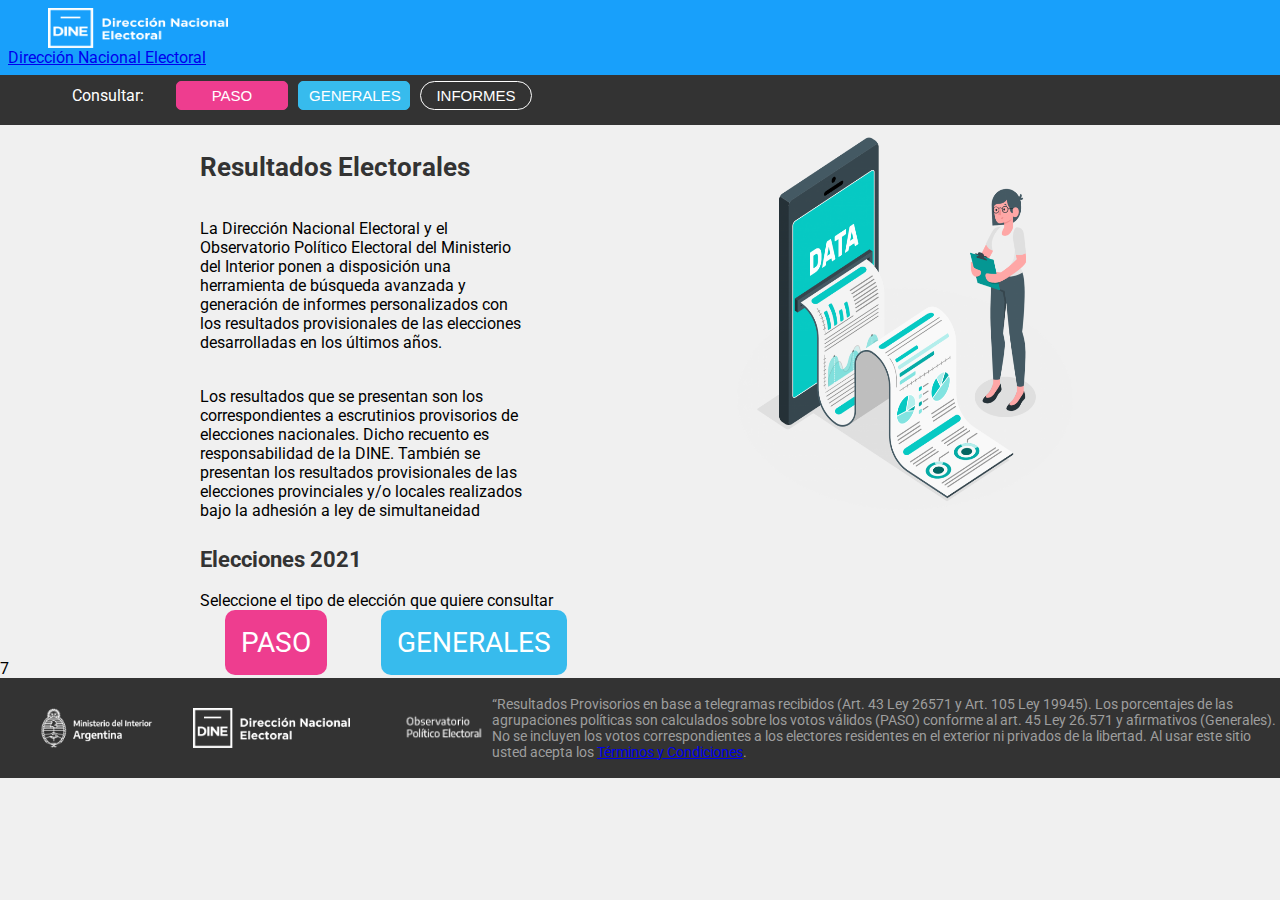
==== index.html @ c12209d2 "ARREGLANDO1 TPI" ====
<!DOCTYPE html>
<html lang="es">
  <head>
    <meta charset="UTF-8" />
    <meta name="viewport" content="width=device-width, initial-scale=1.0" />
    <title>Sistema de Publicación de Resultados Electorales</title>
    <link rel="shortcut icon" type="image/png" href="/img/icons/favicon-16x16.png"/>
    <link rel="stylesheet" type="text/css" href="/css/pages/index.css" />
    <!-- Estilos CSS -->
    <link rel="stylesheet" href="/css/pages/common.css" />
    <!-- <link rel="stylesheet" href="https://cdnjs.cloudflare.com/ajax/libs/fontawesome/5.15.4/css/all.min.css" crossorigin="anonymous" referrerpolicy="no-referrer" />
    <link rel="stylesheet" href="/css/pages/style.css"> -->
  </head>
  <body>
    <header>
      <!--Barra de logo portal-->
      <div class="header-page">
        <a href="index.html">
          <img src="/img/icons/dine.png" alt="Logo Dine" class="logo-dine" /> Dirección Nacional
          Electoral
        </a>
      </div>
      <!--Barra de menú principal-->
      <nav class="navbar">
        <ul class="nav-links">
          <span class="span-consultar">Consultar: </span>
          <li class="nav-item-paso"><a href="paso.html">PASO</a></li>
          <li class="nav-item-generales"><a href="generales.html">GENERALES</a></li>
          <li class="nav-item-informes"><a href="informes.html">INFORMES</a></li>
          <!-- <li><a href="#contact">Contacto</a></li> -->
        </ul>
      </nav>
    </header>
    <!-- Contenido principal de la página -->
    <main>
      <section id="sec-titulo">
        <!--Seccion para agregar una palicula favorita por codigo-->
        <div>
          <h1>Resultados Electorales</h1>
          <p>
            La Dirección Nacional Electoral y el Observatorio Político Electoral
            del Ministerio del Interior ponen a disposición una herramienta de
            búsqueda avanzada y generación de informes personalizados con los
            resultados provisionales de las elecciones desarrolladas en los
            últimos años.</p>
            <br>
            Los resultados que se presentan son los correspondientes
            a escrutinios provisorios de elecciones nacionales. Dicho recuento es
            responsabilidad de la DINE. También se presentan los resultados
            provisionales de las elecciones provinciales y/o locales realizados
            bajo la adhesión a ley de simultaneidad
          </br>
        </div>  
        <div class ="Imagen-Data">
          <img
            src="/img/dataImg.PNG"
            alt="Imagen Principal"
            width="350"
            height="400"
          />
        </div>
      </section>

      <section id="sec-contenido">
        <!--Seccion para contenido de la página-->
        <div>
          <h2>Elecciones 2021</h3>
          <p>Seleccione el tipo de elección que quiere consultar</p>
        </div>
        <div class="botones-acceso">
          <a href="paso.html" class="boton-paso">PASO</a>
          <a href="generales.html" class="boton-general">GENERALES</a>
        </div>
      </section>
    </main>
    <!--Pie de página-->7
    <footer>
      <footer>
        <div class="footer-page">
            <img src="/img/icons/Ministerio-del-Interior.png" alt="Logo Ministerio Interior" class="logo-dine" />
            <img src="/img/icons/dine.png" alt="Logo Dine" class="logo-dine"/>
            <img src="/img/icons/Observatorio-Politico-Electoral.png" alt="Logo Observatorio Politico Electoral" class="logo-dine" />
            <p>“Resultados Provisorios en base a telegramas recibidos (Art. 43 Ley 26571 y Art. 105 Ley 19945). Los
              porcentajes de las agrupaciones políticas son calculados sobre los votos válidos (PASO) conforme al art.
              45 Ley 26.571 y afirmativos (Generales). No se incluyen los votos correspondientes a los electores
              residentes en el exterior ni privados de la libertad. Al usar este sitio usted acepta los 
              <a href="/js/pages/hojaBlanco.html" target="_blank">Términos y Condiciones</a>.
            </p>
        </div>
    </footer>
  </body>
</html>
---- css/pages/index.css ----
.nav-item-paso {
  display: inline-block;
  padding: 5px;
  text-decoration: none;
  color: #fff;
  margin-right: 10px;
  border: 1px solid #ee3d8f;
  border-radius: 5px;
  background-color: #ee3d8f;
  width: 100px;
  font-size: 10px;
  text-transform: uppercase;
  text-align: center;
}
.nav-item-paso:hover {
  background-color: rgb(128, 128, 128, 0.5);
}
.nav-item-paso a {
  display: block;
  padding: 0px 8px;
  text-decoration: none;
  color: #fff;
  font-family: "Arial", sans-serif;
  font-size: 15px;
  text-align: center;
}

.nav-item-generales {
  display: inline-block;
  padding: 5px;
  text-decoration: none;
  color: #fff;
  margin-right: 10px;
  border: 1px solid #37bbed;
  border-radius: 5px;
  background-color: #37bbed;
  width: 100px;
  font-size: 10px;
  text-transform: uppercase;
  text-align: center;
  transition: background-color 0.3s;
}

.nav-item-generales:hover {
  background-color: rgb(128, 128, 128, 0.5);
}
.nav-item-generales a {
  display: block;
  padding: 0px 5px;
  text-decoration: none;
  color: #fff;
  font-family: "Arial", sans-serif;
  font-size: 15px;
  text-align: center;
}

.nav-item-informes {
  display: inline-block;
  padding: 5px;
  text-decoration: none;
  color: #fff;
  margin-right: 10px;
  border: 1px solid white;
  border-radius: 15px;
  background-color: #333;
  width: 100px;
  font-size: 10px;
  text-transform: uppercase;
  text-align: center;
  transition: background-color 0.3s;
}

.nav-item-informes:hover {
  background-color: rgb(128, 128, 128, 0.5);
}
.nav-item-informes a {
  display: block;
  padding: 0px 8px;
  text-decoration: none;
  color: #fff;
  font-family: "Arial", sans-serif;
  font-size: 15px;
  text-align: center;
}

.span-consultar {
  color: white;
  vertical-align: middle;
  padding: 1px 32px;
  margin: start;
}

#sec-titulo {
  display: flex;
  justify-content: space-between;
  align-items: center;
}
#sec-titulo div {
  margin-left: 200px;
}

#sec-contenido div {
  margin-left: 200px;
}

.Imagen-Data {
  margin-right: 200px; /* Lo adapte a estos px xq no me quedaba bien en la pagina */
  width: 350px;
}

.boton-paso {
  background-color: #ee3d8f;
  border-radius: 10px;
  margin: 25px;
  width: 400px;
  height: 100px;
  padding: 1rem;
  color: #fff;
  font-size: 28px;
  text-align: center;
  text-decoration: none;
}

.boton-general {
  background-color: #37bbed;
  border-radius: 10px;
  margin: 25px;
  width: 400px;
  height: 100px;
  padding: 1rem;
  color: #fff;
  font-size: 28px;
  text-align: center;
  text-decoration: none;
}
.boton-paso img,
.boton-general img {
  width: 50px;
  height: auto;
  vertical-align: middle;
  margin-left: 10px;
}
---- css/pages/common.css ----
@import url("https://fonts.googleapis.com/css?family=Roboto:100,300,400,500,700,900");

body {
  margin: 0;
  padding: 0;
  font-family: "Roboto", sans-serif;
  background-color: #f0f0f0;
}

.main p {
  font-family: "Roboto", sans-serif;
  font-size: 12px;
  color: #333;
}

h1 {
  font-family: "Roboto", sans-serif;
  font-size: 26px;
  color: #333;
  padding-bottom: 20px;
}

h2 {
  font-family: "Roboto", sans-serif;
  font-size: 22px;
  color: #333;
}

h3 {
  font-family: "Roboto", sans-serif;
  font-size: 18px;
  color: #333;
}

.header-page {
  padding: 0.5em;
  background-color: #18a0fb;
  color: white;
  width: 100%; /* Puse 100% xq no coincide con el ancho del nav */
  margin-top: 0;
  margin-right: auto;
  margin-bottom: auto;
  margin-left: auto;
}

.logo-dine {
  width: 180px;
  height: 40px;
  display: flex;
  align-items: center;
  margin-left: 40px;
}

nav {
  margin-left: auto; /* Puse auto xq no coincide con el margin del header*/
  margin-right: auto; /* Puse auto xq no coincide con el margin del header*/
  padding-top: 25px;
  background-color: #333;
  width: 100%;
  height: 25px;
}

.nav-links {
  display: inline-block;
  margin-left: 0px;
  list-style: none;
  display: flex;
  justify-content: flex-start;
  margin-top: -19px;
  align-items: center;
}


.footer-page {
  display: flex;
  align-items: center;
  background-position: center center;
  background-color: #333;
  height: 100px;
  border: 0;
  color: #9e9e9e;
  font-size: 14px;
}
---- css/pages/style.css ----
:root {
  --magenta: #ee3d8f;
  --celeste: #37bbed;
  --morado: #9283be;
  --gris-claro: #9e9e9e;
  --titulos: #333;
  --textos: #333;
  --fondo-pantalla: rgb(235, 245, 251);
  --fondo-Cabecera: #18a0fb;
  --fondo-Footer: #333;
  --fondo-Menu: #333;
  --texto-footer: #9e9e9e;
  --titulo-Grilla: #727272;
  --borde-inferior-Grilla: #727272;
  --borde-Grilla: #c5c5c5;
  --grafica-amarillo: rgb(252, 210, 0);
  --grafica-amarillo-claro: rgba(252, 210, 0, 0.3);
  --grafica-celeste: rgb(0, 169, 232);
  --grafica-celeste-claro: rgba(0, 169, 232, 0.3);
  --grafica-bordo: rgb(171, 40, 40);
  --grafica-bordo-claro: rgba(171, 40, 40, 0.3);
  --grafica-lila: rgb(112, 76, 159);
  --grafica-lila-claro: rgba(112, 76, 159, 0.5);
  --grafica-lila2: rgb(77, 46, 110);
  --grafica-lila2-claro: rgba(77, 46, 110, 0.5);
  --grafica-gris: rgb(128, 128, 128);
  --grafica-gris-claro: rgb(128, 128, 128, 0.5);
  --grafica-verde: rgb(102, 171, 60);
  --grafica-verde-claro: rgba(102, 171, 60, 0.5);
  --mensaje-usuario-amarillo: #ffc107;
  --mensaje-usuario-verde: #28a745;
  --mensaje-usuario-rojo: #dc3545;
}
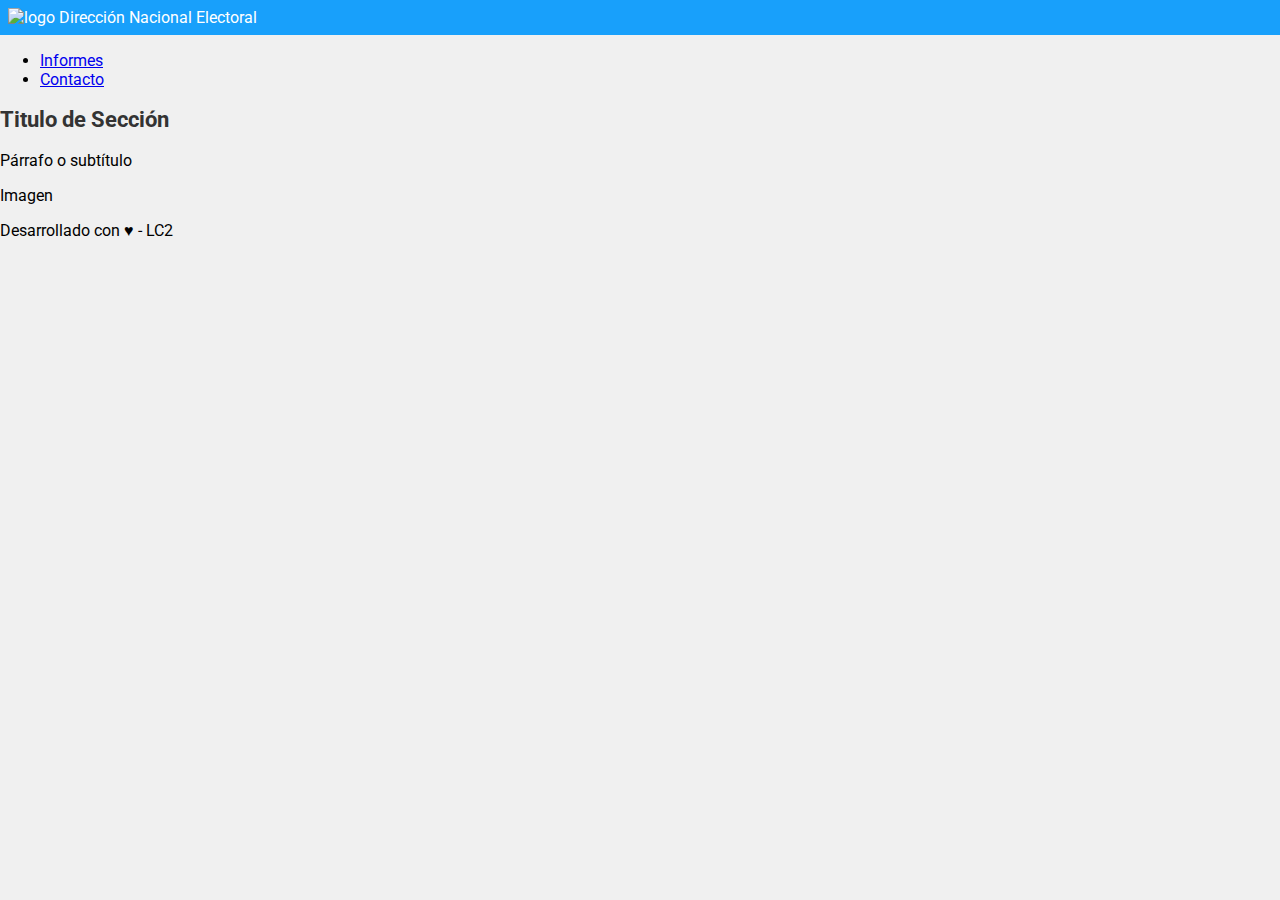
==== commit 4326446f: "ARREGLANDO2 TPI" ====
--- a/index.html
+++ b/index.html
@@ -1,92 +1,41 @@
 <!DOCTYPE html>
 <html lang="es">
-  <head>
-    <meta charset="UTF-8" />
-    <meta name="viewport" content="width=device-width, initial-scale=1.0" />
-    <title>Sistema de Publicación de Resultados Electorales</title>
-    <link rel="shortcut icon" type="image/png" href="/img/icons/favicon-16x16.png"/>
-    <link rel="stylesheet" type="text/css" href="/css/pages/index.css" />
-    <!-- Estilos CSS -->
-    <link rel="stylesheet" href="/css/pages/common.css" />
-    <!-- <link rel="stylesheet" href="https://cdnjs.cloudflare.com/ajax/libs/fontawesome/5.15.4/css/all.min.css" crossorigin="anonymous" referrerpolicy="no-referrer" />
-    <link rel="stylesheet" href="/css/pages/style.css"> -->
-  </head>
-  <body>
-    <header>
-      <!--Barra de logo portal-->
-      <div class="header-page">
-        <a href="index.html">
-          <img src="/img/icons/dine.png" alt="Logo Dine" class="logo-dine" /> Dirección Nacional
-          Electoral
-        </a>
-      </div>
-      <!--Barra de menú principal-->
-      <nav class="navbar">
-        <ul class="nav-links">
-          <span class="span-consultar">Consultar: </span>
-          <li class="nav-item-paso"><a href="paso.html">PASO</a></li>
-          <li class="nav-item-generales"><a href="generales.html">GENERALES</a></li>
-          <li class="nav-item-informes"><a href="informes.html">INFORMES</a></li>
-          <!-- <li><a href="#contact">Contacto</a></li> -->
-        </ul>
-      </nav>
-    </header>
-    <!-- Contenido principal de la página -->
-    <main>
-      <section id="sec-titulo">
-        <!--Seccion para agregar una palicula favorita por codigo-->
-        <div>
-          <h1>Resultados Electorales</h1>
-          <p>
-            La Dirección Nacional Electoral y el Observatorio Político Electoral
-            del Ministerio del Interior ponen a disposición una herramienta de
-            búsqueda avanzada y generación de informes personalizados con los
-            resultados provisionales de las elecciones desarrolladas en los
-            últimos años.</p>
-            <br>
-            Los resultados que se presentan son los correspondientes
-            a escrutinios provisorios de elecciones nacionales. Dicho recuento es
-            responsabilidad de la DINE. También se presentan los resultados
-            provisionales de las elecciones provinciales y/o locales realizados
-            bajo la adhesión a ley de simultaneidad
-          </br>
-        </div>  
-        <div class ="Imagen-Data">
-          <img
-            src="/img/dataImg.PNG"
-            alt="Imagen Principal"
-            width="350"
-            height="400"
-          />
-        </div>
-      </section>
-
-      <section id="sec-contenido">
-        <!--Seccion para contenido de la página-->
-        <div>
-          <h2>Elecciones 2021</h3>
-          <p>Seleccione el tipo de elección que quiere consultar</p>
-        </div>
-        <div class="botones-acceso">
-          <a href="paso.html" class="boton-paso">PASO</a>
-          <a href="generales.html" class="boton-general">GENERALES</a>
-        </div>
-      </section>
-    </main>
-    <!--Pie de página-->7
-    <footer>
-      <footer>
-        <div class="footer-page">
-            <img src="/img/icons/Ministerio-del-Interior.png" alt="Logo Ministerio Interior" class="logo-dine" />
-            <img src="/img/icons/dine.png" alt="Logo Dine" class="logo-dine"/>
-            <img src="/img/icons/Observatorio-Politico-Electoral.png" alt="Logo Observatorio Politico Electoral" class="logo-dine" />
-            <p>“Resultados Provisorios en base a telegramas recibidos (Art. 43 Ley 26571 y Art. 105 Ley 19945). Los
-              porcentajes de las agrupaciones políticas son calculados sobre los votos válidos (PASO) conforme al art.
-              45 Ley 26.571 y afirmativos (Generales). No se incluyen los votos correspondientes a los electores
-              residentes en el exterior ni privados de la libertad. Al usar este sitio usted acepta los 
-              <a href="/js/pages/hojaBlanco.html" target="_blank">Términos y Condiciones</a>.
-            </p>
-        </div>
-    </footer>
-  </body>
-</html>
+<head>
+<meta charset="UTF-8" />
+<meta name="viewport" content="width=device-width, initial-scale=1.0" />
+<title>Sistema de Publicación de Resultados Electorales</title>
+<link rel="shortcut icon" type="image/png" href="favicon-16x16.png">
+<!-- Estilos CSS -->
+<link rel="stylesheet" href="css/common.css" />
+</head>
+<body>
+<header>
+<!--Barra de logo portal-->
+<div class="header-page">
+<img src="img/dine.png" alt="logo" class="logo"> Dirección Nacional
+Electoral
+</div>
+<!--Barra de menú principal-->
+<ul>
+<li><a class="active" href="#informes">Informes</a></li>
+<li><a href="#contact">Contacto</a></li>
+</ul>
+</header>
+<!-- Contenido principal de la página -->
+<main>
+<section id="sec-titulo">
+<!--Seccion para agregar una palicula favorita por codigo-->
+<h2>Titulo de Sección</h2>
+<p>Párrafo o subtítulo</p>
+<div>Imagen</div>
+</section>
+<section id="sec-contenido">
+<!--Seccion para contenido de la página-->
+</section>
+</main>
+<!--Pie de página-->
+<footer>
+<p>Desarrollado con ♥ - LC2</p>
+</footer>
+</body>
+</html>--- a/css/common.css
+++ b/css/common.css
@@ -0,0 +1,83 @@
+@import url("https://fonts.googleapis.com/css?family=Roboto:100,300,400,500,700,900");
+
+body {
+  margin: 0;
+  padding: 0;
+  font-family: "Roboto", sans-serif;
+  background-color: #f0f0f0;
+}
+
+.main p {
+  font-family: "Roboto", sans-serif;
+  font-size: 12px;
+  color: #333;
+}
+
+h1 {
+  font-family: "Roboto", sans-serif;
+  font-size: 26px;
+  color: #333;
+  padding-bottom: 20px;
+}
+
+h2 {
+  font-family: "Roboto", sans-serif;
+  font-size: 22px;
+  color: #333;
+}
+
+h3 {
+  font-family: "Roboto", sans-serif;
+  font-size: 18px;
+  color: #333;
+}
+
+.header-page {
+  padding: 0.5em;
+  background-color: #18a0fb;
+  color: white;
+  width: 100%; /* Puse 100% xq no coincide con el ancho del nav */
+  margin-top: 0;
+  margin-right: auto;
+  margin-bottom: auto;
+  margin-left: auto;
+}
+
+.logo-dine {
+  width: 180px;
+  height: 40px;
+  display: flex;
+  align-items: center;
+  margin-left: 40px;
+}
+
+nav {
+  margin-left: auto; /* Puse auto xq no coincide con el margin del header*/
+  margin-right: auto; /* Puse auto xq no coincide con el margin del header*/
+  padding-top: 25px;
+  background-color: #333;
+  width: 100%;
+  height: 25px;
+}
+
+.nav-links {
+  display: inline-block;
+  margin-left: 0px;
+  list-style: none;
+  display: flex;
+  justify-content: flex-start;
+  margin-top: -19px;
+  align-items: center;
+}
+
+
+.footer-page {
+  display: flex;
+  align-items: center;
+  background-position: center center;
+  background-color: #333;
+  height: 100px;
+  border: 0;
+  color: #9e9e9e;
+  font-size: 14px;
+}
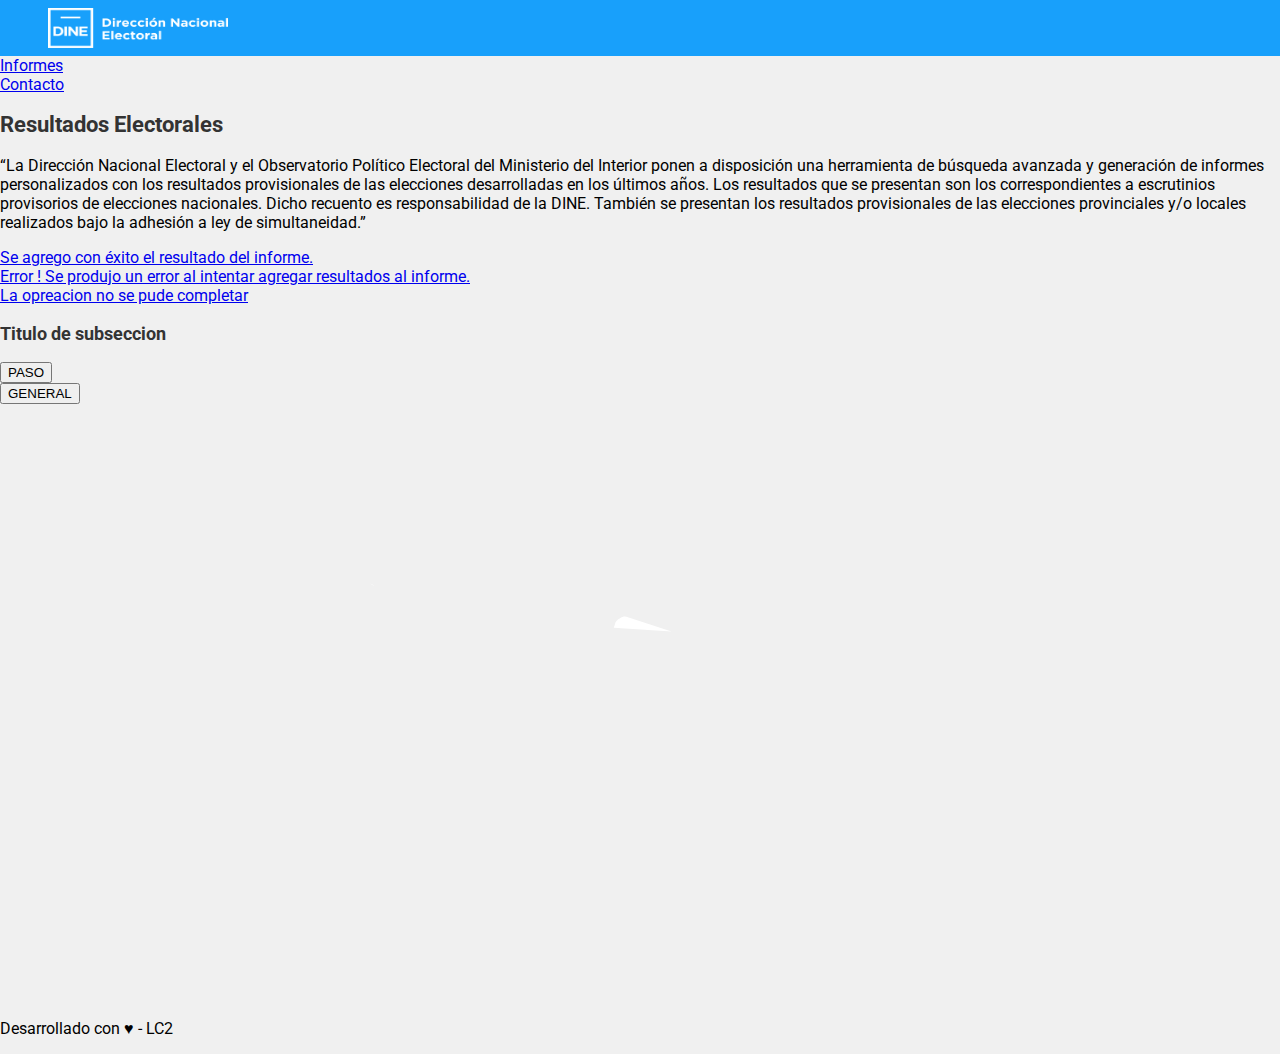
==== commit 71e356e6: "ARREGLANDO3 TPI" ====
--- a/index.html
+++ b/index.html
@@ -1,41 +1,77 @@
 <!DOCTYPE html>
 <html lang="es">
-<head>
-<meta charset="UTF-8" />
-<meta name="viewport" content="width=device-width, initial-scale=1.0" />
-<title>Sistema de Publicación de Resultados Electorales</title>
-<link rel="shortcut icon" type="image/png" href="favicon-16x16.png">
-<!-- Estilos CSS -->
-<link rel="stylesheet" href="css/common.css" />
-</head>
-<body>
-<header>
-<!--Barra de logo portal-->
-<div class="header-page">
-<img src="img/dine.png" alt="logo" class="logo"> Dirección Nacional
-Electoral
-</div>
-<!--Barra de menú principal-->
-<ul>
-<li><a class="active" href="#informes">Informes</a></li>
-<li><a href="#contact">Contacto</a></li>
-</ul>
-</header>
-<!-- Contenido principal de la página -->
-<main>
-<section id="sec-titulo">
-<!--Seccion para agregar una palicula favorita por codigo-->
-<h2>Titulo de Sección</h2>
-<p>Párrafo o subtítulo</p>
-<div>Imagen</div>
-</section>
-<section id="sec-contenido">
-<!--Seccion para contenido de la página-->
-</section>
-</main>
-<!--Pie de página-->
-<footer>
-<p>Desarrollado con ♥ - LC2</p>
-</footer>
-</body>
-</html>+  <head>
+    <meta charset="UTF-8" />
+    <meta name="viewport" content="width=device-width, initial-scale=1.0" />
+    <title>Sistema de Publicación de Resultados Electorales</title>
+    <link
+      rel="shortcut icon"
+      type="image/png"
+      href="/img/icons/favicon-16x16.png"
+    />
+    <!-- Estilos CSS -->
+    <link rel="stylesheet" href="css/common.css" />
+  </head>
+  <body>
+    <header>
+      <!--Barra de logo portal-->
+      <div class="header-page">
+        <a href="/index.html"
+          ><img src="/img/icons/dine.png" alt="logo dine" class="logo-dine"
+        /></a>
+      </div>
+      <!--Barra de menú principal-->
+      <div>
+        <div><a class="informes" href="/informes.html">Informes</a></div>
+        <div><a href="#contact">Contacto</a></div>
+      </div>
+    </header>
+    <!-- Contenido principal de la página -->
+    <main>
+      <div>
+        <section id="sec-titulo">
+          <!--Seccion para agregar una palicula favorita por codigo-->
+          <h2>Resultados Electorales</h2>
+          <p>
+            “La Dirección Nacional Electoral y el Observatorio Político Electoral
+            del Ministerio del Interior ponen a disposición una herramienta de
+            búsqueda avanzada y generación de informes personalizados con los
+            resultados provisionales de las elecciones desarrolladas en los
+            últimos años. Los resultados que se presentan son los correspondientes
+            a escrutinios provisorios de elecciones nacionales. Dicho recuento es
+            responsabilidad de la DINE. También se presentan los resultados
+            provisionales de las elecciones provinciales y/o locales realizados
+            bajo la adhesión a ley de simultaneidad.”
+          </p>
+      </div>
+        </section>
+        <section id="sec-messages">
+          <!--Seccion para contenido de la página-->
+          <div><a class="#" href="#">Se agrego con éxito el resultado del informe.</a></div>
+          <div><a class="#" href="#">Error ! Se produjo un error al intentar agregar resultados al informe.</a></div>
+          <div><a class="#" href="#">La opreacion no se pude completar</a></div> 
+        </section>
+      <section id="sec-contenido">
+        <!--Seccion para contenido de la página-->
+        <div><h3>Titulo de subseccion</h3></div>
+        <div>
+          <button class="boton-paso">
+            PASO
+          </button>
+        </div>
+        <div>
+          <button class="boton-general">
+            GENERAL
+          </button>
+        </div>
+      <div>
+        <img src="/img/icons/iconoIndex.svg" alt="#" class="#"/>
+      </div>
+      </section>
+    </main>
+    <!--Pie de página-->
+    <footer>
+      <p>Desarrollado con ♥ - LC2</p>
+    </footer>
+  </body>
+</html>
